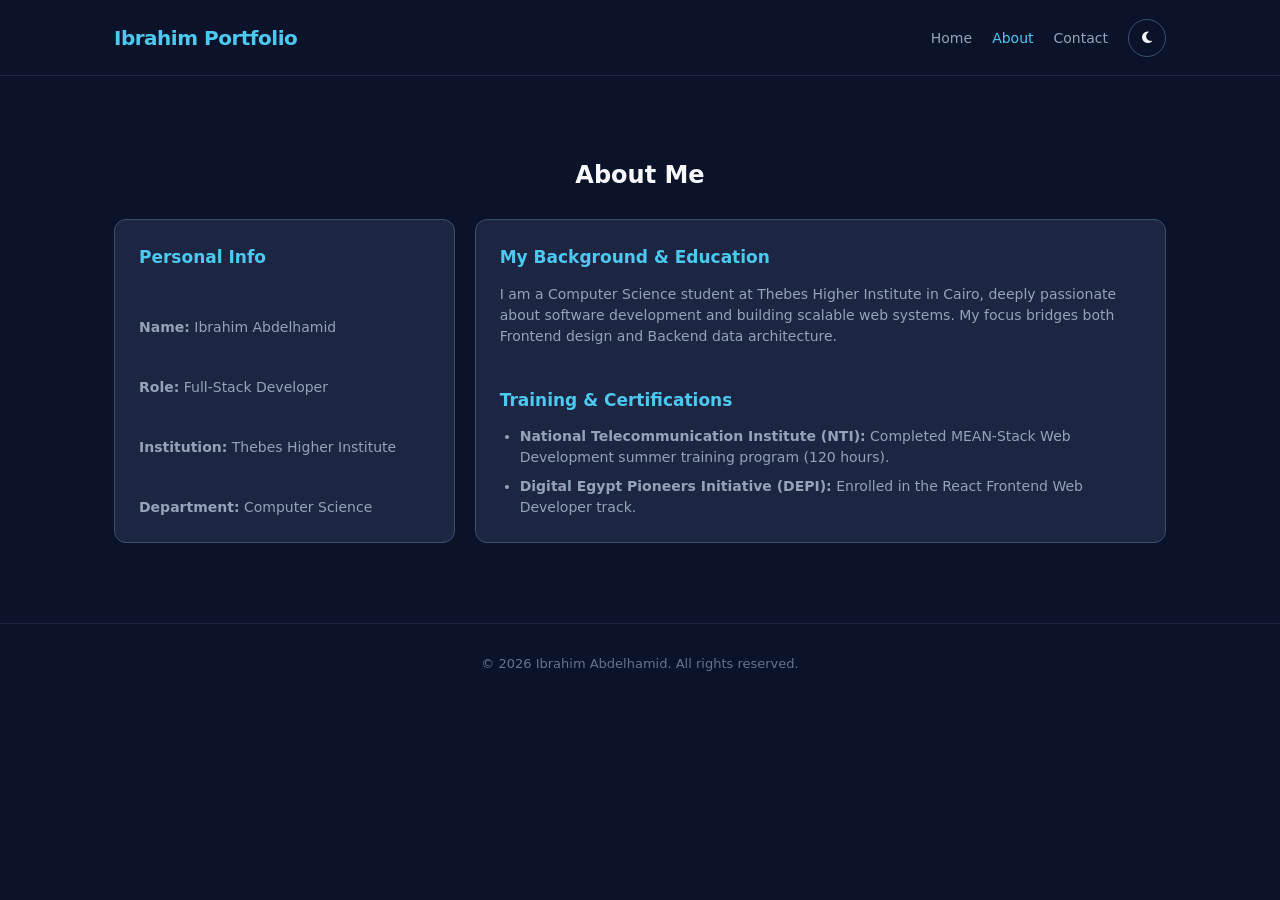
==== about.html @ e058a07c "Add files via upload" ====
<!DOCTYPE html>
<html lang="en" dir="ltr">
<head>
    <meta charset="UTF-8">
    <meta name="viewport" content="width=device-width, initial-scale=1.0">
    <title>About Me | Ibrahim Abdelhamid</title>
    <link rel="stylesheet" href="style.css">
    <!-- FontAwesome for Icons -->
    <link rel="stylesheet" href="https://cdnjs.cloudflare.com/ajax/libs/font-awesome/6.4.0/css/all.min.css">
</head>
<body>

    <!-- Header & Navbar -->
    <header>
        <div class="container nav-container">
            <a href="index.html" class="logo">Ibrahim Portfolio</a>
            <nav>
                <ul style="display: flex; align-items: center; gap: 20px;">
                    <li><a href="index.html">Home</a></li>
                    <li><a href="about.html" class="active">About</a></li>
                    <li><a href="contact.html">Contact</a></li>                    
                    <button id="theme-toggle" class="theme-toggle-btn" title="Toggle Dark/Light Mode">
                        <i id="theme-icon" class="fa-solid fa-moon"></i>
                    </button>
                </ul>
            </nav>
        </div>
    </header>

    <!-- About Content Section -->
    <section class="container" style="padding-top: 80px;">
        <h2 class="section-title">About Me</h2>
        
        <div class="row">
            <!-- Sidebar Info (col-4) -->
            <div class="card col-4">
                <h3 style="margin-bottom: 15px;">Personal Info</h3>
                <p style="margin-bottom: 8px;"><strong>Name:</strong> Ibrahim Abdelhamid</p>
                <p style="margin-bottom: 8px;"><strong>Role:</strong> Full-Stack Developer</p>
                <p style="margin-bottom: 8px;"><strong>Institution:</strong> Thebes Higher Institute</p>
                <p><strong>Department:</strong> Computer Science</p>
            </div>

            <!-- Main Bio & Education (col-8) -->
            <div class="card col-8">
                <h3 style="margin-bottom: 12px;">My Background & Education</h3>
                <p style="margin-bottom: 16px;">
                    I am a Computer Science student at Thebes Higher Institute in Cairo, deeply passionate about software development and building scalable web systems. My focus bridges both Frontend design and Backend data architecture.
                </p>
                
                <h3 style="margin-bottom: 12px; margin-top: 24px;">Training & Certifications</h3>
                <ul style="list-style-type: disc; padding-left: 20px; color: #9ca3af; font-size: 14px; display: flex; flex-direction: column; gap: 8px;">
                    <li><strong>National Telecommunication Institute (NTI):</strong> Completed MEAN-Stack Web Development summer training program (120 hours).</li>
                    <li><strong>Digital Egypt Pioneers Initiative (DEPI):</strong> Enrolled in the React Frontend Web Developer track.</li>
                </ul>
            </div>
        </div>
    </section>

    <!-- Footer -->
    <footer>
        <p>&copy; 2026 Ibrahim Abdelhamid. All rights reserved.</p>
    </footer>

    <!-- Theme Toggle Script -->
    <script>
        const themeToggleBtn = document.getElementById('theme-toggle');
        const themeIcon = document.getElementById('theme-icon');
        const body = document.body;

        if (localStorage.getItem('theme') === 'light') {
            body.classList.add('light-mode');
            themeIcon.classList.replace('fa-moon', 'fa-sun');
        }

        themeToggleBtn.addEventListener('click', () => {
            body.classList.toggle('light-mode');
            if (body.classList.contains('light-mode')) {
                localStorage.setItem('theme', 'light');
                themeIcon.classList.replace('fa-moon', 'fa-sun');
            } else {
                localStorage.setItem('theme', 'dark');
                themeIcon.classList.replace('fa-sun', 'fa-moon');
            }
        });
    </script>
</body>
</html>
---- style.css ----
/* --- Global Styles & Modern Reset --- */
* {
  margin: 0;
  padding: 0;
  box-sizing: border-box;
}

/* استخدام Flexbox على الـ body لضمان إن الفوتر دايمًا في أسفل الشاشة */
html, body {
  height: 100%;
}

body {
  font-family: 'Inter', system-ui, -apple-system, sans-serif;
  background-color: #0b132b; /* درجة Navy احترافية ومريحة جداً للعين */
  color: #f1f5f9;
  line-height: 1.6;
  display: flex;
  flex-direction: column;
}

/* --- Container --- */
.container {
  width: 100%;
  max-width: 1100px;
  margin: 0 auto;
  padding: 0 24px;
}

/* --- Header & Navbar --- */
header {
  background-color: #0b132b;
  border-bottom: 1px solid #1c2541;
  width: 100%;
}

.nav-container {
  display: flex;
  justify-content: space-between;
  align-items: center;
  height: 75px;
}

.logo {
  font-size: 20px;
  font-weight: 700;
  color: #4cc9f0;
  text-decoration: none;
  letter-spacing: -0.5px;
}

nav ul {
  display: flex;
  list-style: none;
  gap: 30px;
}

nav ul li a {
  text-decoration: none;
  color: #94a3b8;
  font-size: 14px;
  font-weight: 500;
  transition: color 0.2s ease;
}

nav ul li a:hover,
nav ul li a.active {
  color: #4cc9f0;
}

/* --- Main Content Wrapper (لإجبار الفوتر ينزل تحت) --- */
main {
  flex: 1;
}

/* --- Hero Section --- */
.hero {
  padding: 70px 24px 50px;
  display: flex;
  flex-direction: column;
  align-items: center;
  text-align: center;
}

.hero-img {
  width: 110px;
  height: 110px;
  border-radius: 50%;
  border: 2px solid #4cc9f0;
  object-fit: cover;
  margin-bottom: 20px;
  box-shadow: 0 0 20px rgba(76, 201, 240, 0.2);
}

.hero h1 {
  font-size: 38px;
  font-weight: 800;
  margin-bottom: 10px;
}

.hero h1 span {
  color: #4cc9f0;
}

.hero p {
  color: #94a3b8;
  font-size: 15px;
  max-width: 550px;
  margin-bottom: 25px;
}

.btn {
  display: inline-block;
  background-color: #4cc9f0;
  color: #0b132b;
  padding: 12px 28px;
  border-radius: 8px;
  text-decoration: none;
  font-weight: 600;
  font-size: 14px;
  transition: all 0.2s ease;
}

.btn:hover {
  background-color: #3fa5c4;
  transform: translateY(-2px);
}

/* --- Flexbox Layout System --- */
.row {
  display: flex;
  flex-wrap: wrap;
  gap: 20px;
}

.col-3 {
  flex: 1 1 calc(25% - 15px);
  min-width: 220px;
}

.col-4 {
  flex: 1 1 calc(33.333% - 14px);
  min-width: 280px;
}

.col-6 {
  flex: 1 1 calc(50% - 10px);
  min-width: 300px;
}

.col-8 {
  flex: 1 1 calc(66.666% - 14px);
  min-width: 300px;
}

/* --- Sections & Cards --- */
section {
  padding: 60px 0;
}

.section-title {
  font-size: 24px;
  font-weight: 700;
  margin-bottom: 25px;
  text-align: center;
  color: #f8fafc;
}

.card {
  background-color: #1c2541; /* لون كروت متناسق جداً مع الخلفية */
  border: 1px solid #3a506b;
  border-radius: 12px;
  padding: 24px;
  transition: all 0.3s ease;
  display: flex;
  flex-direction: column;
  justify-content: space-between;
}

.card:hover {
  border-color: #4cc9f0;
  transform: translateY(-3px);
}

.card h3 {
  color: #4cc9f0;
  font-size: 17px;
  font-weight: 600;
  margin-bottom: 10px;
}

.card p, .card li {
  color: #94a3b8;
  font-size: 14px;
  line-height: 1.5;
}

/* --- Footer (ثابت في الأسفل تماماً) --- */
footer {
  background-color: #0b132b;
  border-top: 1px solid #1c2541;
  text-align: center;
  padding: 30px 0;
  color: #64748b;
  font-size: 13px;
  margin-top: 80px; /* دي المسافة اللي هتوسع وتفصل الكروت عن الفوتر تماماً */
}

/* --- Responsive --- */
@media (max-width: 768px) {
  .col-3, .col-4, .col-6, .col-8 {
    flex: 1 1 100%;
  }
}

/* --- Light Mode Variables & Overrides --- */
body.light-mode {
  background-color: #f8fafc;
  color: #0f172a;
}

body.light-mode header {
  background-color: #ffffff;
  border-bottom-color: #e2e8f0;
}

body.light-mode .logo {
  color: #0284c7;
}

body.light-mode nav ul li a {
  color: #64748b;
}

body.light-mode nav ul li a:hover,
body.light-mode nav ul li a.active {
  color: #0284c7;
}

/* حل مشكلة اختفاء النصوص في الهيرو وباقي الأقسام */
body.light-mode p,
body.light-mode .hero p,
body.light-mode section p {
  color: #475569 !important;
}

body.light-mode h1, 
body.light-mode h2, 
body.light-mode h3,
body.light-mode .section-title {
  color: #0f172a !important;
}

body.light-mode .card {
  background-color: #ffffff;
  border-color: #e2e8f0;
}

body.light-mode .card:hover {
  border-color: #0284c7;
}

body.light-mode .card h3 {
  color: #0284c7 !important;
}

body.light-mode .card p, 
body.light-mode .card li {
  color: #475569 !important;
}

/* تعديل لون الفوتر في الوضع الفاتح */
body.light-mode footer {
  background-color: #ffffff;
  border-top-color: #e2e8f0;
  color: #64748b;
}

/* تنسيق زر التبديل */
.theme-toggle-btn {
  background: transparent;
  border: 1px solid #3a506b;
  color: #f1f5f9;
  width: 38px;
  height: 38px;
  border-radius: 50%;
  cursor: pointer;
  display: flex;
  align-items: center;
  justify-content: center;
  transition: all 0.2s ease;
}

body.light-mode .theme-toggle-btn {
  border-color: #cbd5e1;
  color: #0f172a;
}

.theme-toggle-btn:hover {
  border-color: #4cc9f0;
  color: #4cc9f0;
}

/* --- إصلاح مشاكل الوضع المضيء (Light Mode Fixes) --- */

/* 1. إصلاح خانات الكتابة ورسائل البريد في صفحة التواصل أثناء النهار */
body.light-mode input,
body.light-mode textarea {
  background-color: #f8fafc !important;
  color: #0f172a !important;
  border-color: #cbd5e1 !important;
}

/* 2. إصلاح زرار "Get in Touch" في الصفحة الرئيسية الذي يستعمل كلاس card */
body.light-mode a.card {
  background-color: #f1f5f9 !important;
  color: #0f172a !important;
  border-color: #cbd5e1 !important;
}

body.light-mode a.card:hover {
  border-color: #0284c7 !important;
  color: #0284c7 !important;
}

/* 3. التأكد من ظهور روابط التواصل والايقونات بوضوح في صفحة التواصل بالنهار */
body.light-mode .card a {
  color: #475569 !important;
}

body.light-mode .card a:hover {
  color: #0284c7 !important;
}
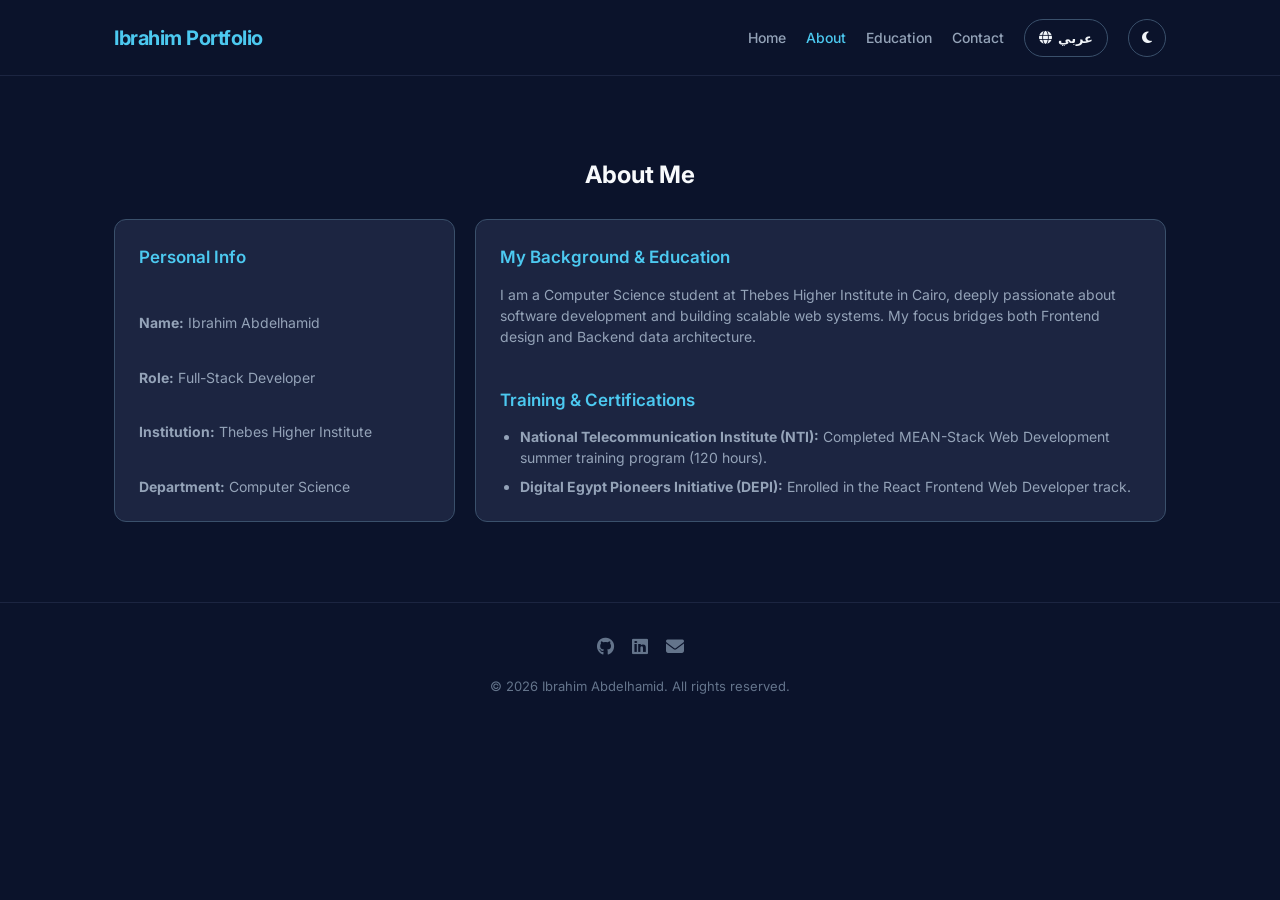
==== commit ffda6a50: "Add files via upload" ====
--- a/about.html
+++ b/about.html
@@ -1,88 +1,88 @@
-<!DOCTYPE html>
-<html lang="en" dir="ltr">
-<head>
-    <meta charset="UTF-8">
-    <meta name="viewport" content="width=device-width, initial-scale=1.0">
-    <title>About Me | Ibrahim Abdelhamid</title>
-    <link rel="stylesheet" href="style.css">
-    <!-- FontAwesome for Icons -->
-    <link rel="stylesheet" href="https://cdnjs.cloudflare.com/ajax/libs/font-awesome/6.4.0/css/all.min.css">
-</head>
-<body>
-
-    <!-- Header & Navbar -->
-    <header>
-        <div class="container nav-container">
-            <a href="index.html" class="logo">Ibrahim Portfolio</a>
-            <nav>
-                <ul style="display: flex; align-items: center; gap: 20px;">
-                    <li><a href="index.html">Home</a></li>
-                    <li><a href="about.html" class="active">About</a></li>
-                    <li><a href="contact.html">Contact</a></li>                    
-                    <button id="theme-toggle" class="theme-toggle-btn" title="Toggle Dark/Light Mode">
-                        <i id="theme-icon" class="fa-solid fa-moon"></i>
-                    </button>
-                </ul>
-            </nav>
-        </div>
-    </header>
-
-    <!-- About Content Section -->
-    <section class="container" style="padding-top: 80px;">
-        <h2 class="section-title">About Me</h2>
-        
-        <div class="row">
-            <!-- Sidebar Info (col-4) -->
-            <div class="card col-4">
-                <h3 style="margin-bottom: 15px;">Personal Info</h3>
-                <p style="margin-bottom: 8px;"><strong>Name:</strong> Ibrahim Abdelhamid</p>
-                <p style="margin-bottom: 8px;"><strong>Role:</strong> Full-Stack Developer</p>
-                <p style="margin-bottom: 8px;"><strong>Institution:</strong> Thebes Higher Institute</p>
-                <p><strong>Department:</strong> Computer Science</p>
-            </div>
-
-            <!-- Main Bio & Education (col-8) -->
-            <div class="card col-8">
-                <h3 style="margin-bottom: 12px;">My Background & Education</h3>
-                <p style="margin-bottom: 16px;">
-                    I am a Computer Science student at Thebes Higher Institute in Cairo, deeply passionate about software development and building scalable web systems. My focus bridges both Frontend design and Backend data architecture.
-                </p>
-                
-                <h3 style="margin-bottom: 12px; margin-top: 24px;">Training & Certifications</h3>
-                <ul style="list-style-type: disc; padding-left: 20px; color: #9ca3af; font-size: 14px; display: flex; flex-direction: column; gap: 8px;">
-                    <li><strong>National Telecommunication Institute (NTI):</strong> Completed MEAN-Stack Web Development summer training program (120 hours).</li>
-                    <li><strong>Digital Egypt Pioneers Initiative (DEPI):</strong> Enrolled in the React Frontend Web Developer track.</li>
-                </ul>
-            </div>
-        </div>
-    </section>
-
-    <!-- Footer -->
-    <footer>
-        <p>&copy; 2026 Ibrahim Abdelhamid. All rights reserved.</p>
-    </footer>
-
-    <!-- Theme Toggle Script -->
-    <script>
-        const themeToggleBtn = document.getElementById('theme-toggle');
-        const themeIcon = document.getElementById('theme-icon');
-        const body = document.body;
-
-        if (localStorage.getItem('theme') === 'light') {
-            body.classList.add('light-mode');
-            themeIcon.classList.replace('fa-moon', 'fa-sun');
-        }
-
-        themeToggleBtn.addEventListener('click', () => {
-            body.classList.toggle('light-mode');
-            if (body.classList.contains('light-mode')) {
-                localStorage.setItem('theme', 'light');
-                themeIcon.classList.replace('fa-moon', 'fa-sun');
-            } else {
-                localStorage.setItem('theme', 'dark');
-                themeIcon.classList.replace('fa-sun', 'fa-moon');
-            }
-        });
-    </script>
-</body>
+<!DOCTYPE html>
+<html lang="en" dir="ltr">
+<head>
+    <meta charset="UTF-8">
+    <meta name="viewport" content="width=device-width, initial-scale=1.0">
+    <title>About Me | Ibrahim Abdelhamid</title>
+    <meta name="description" content="Learn more about Ibrahim Abdelhamid's background, education, and technical training in full-stack web development.">
+    <link rel="icon" type="image/svg+xml" href="image/favicon.svg">
+    <link rel="preconnect" href="https://fonts.googleapis.com">
+    <link rel="preconnect" href="https://fonts.gstatic.com" crossorigin>
+    <link href="https://fonts.googleapis.com/css2?family=Inter:wght@400;500;600;700;800&family=Cairo:wght@400;500;600;700;800&display=swap" rel="stylesheet">
+    <link rel="stylesheet" href="style.css">
+    <!-- FontAwesome for Icons -->
+    <link rel="stylesheet" href="https://cdnjs.cloudflare.com/ajax/libs/font-awesome/6.4.0/css/all.min.css">
+</head>
+<body>
+
+    <!-- Header & Navbar -->
+    <header>
+        <div class="container nav-container">
+            <a href="index.html" class="logo">Ibrahim Portfolio</a>
+            <nav>
+                <ul style="display: flex; align-items: center; gap: 20px;">
+                    <li><a href="index.html" data-i18n="nav.home">Home</a></li>
+                    <li><a href="about.html" class="active" data-i18n="nav.about">About</a></li>
+                    <li><a href="education.html" data-i18n="nav.education">Education</a></li>
+                    <li><a href="contact.html" data-i18n="nav.contact">Contact</a></li>
+                    <li>
+                        <button id="lang-toggle" class="lang-toggle-btn" title="Switch Language / تبديل اللغة" aria-label="Switch Language">
+                            <i class="fa-solid fa-globe"></i>
+                            <span id="lang-label">عربي</span>
+                        </button>
+                    </li>
+                    <li>
+                        <button id="theme-toggle" class="theme-toggle-btn" title="Toggle Dark/Light Mode" aria-label="Toggle Dark/Light Mode">
+                            <i id="theme-icon" class="fa-solid fa-moon"></i>
+                        </button>
+                    </li>
+                </ul>
+            </nav>
+        </div>
+    </header>
+
+    <!-- About Content Section -->
+    <section class="container" style="padding-top: 80px;">
+        <h2 class="section-title" data-i18n="about.title">About Me</h2>
+        
+        <div class="row">
+            <!-- Sidebar Info (col-4) -->
+            <div class="card col-4">
+                <h3 style="margin-bottom: 15px;" data-i18n="about.personalInfoTitle">Personal Info</h3>
+                <p style="margin-bottom: 8px;"><strong data-i18n="about.nameLabel">Name:</strong> <span data-i18n="about.nameValue">Ibrahim Abdelhamid</span></p>
+                <p style="margin-bottom: 8px;"><strong data-i18n="about.roleLabel">Role:</strong> <span data-i18n="about.roleValue">Full-Stack Developer</span></p>
+                <p style="margin-bottom: 8px;"><strong data-i18n="about.institutionLabel">Institution:</strong> <span data-i18n="about.institutionValue">Thebes Higher Institute</span></p>
+                <p><strong data-i18n="about.departmentLabel">Department:</strong> <span data-i18n="about.departmentValue">Computer Science</span></p>
+            </div>
+
+            <!-- Main Bio & Education (col-8) -->
+            <div class="card col-8">
+                <h3 style="margin-bottom: 12px;" data-i18n="about.backgroundTitle">My Background & Education</h3>
+                <p style="margin-bottom: 16px;" data-i18n="about.backgroundText">
+                    I am a Computer Science student at Thebes Higher Institute in Cairo, deeply passionate about software development and building scalable web systems. My focus bridges both Frontend design and Backend data architecture.
+                </p>
+                
+                <h3 style="margin-bottom: 12px; margin-top: 24px;" data-i18n="about.certsTitle">Training & Certifications</h3>
+                <ul style="list-style-type: disc; padding-inline-start: 20px; color: #9ca3af; font-size: 14px; display: flex; flex-direction: column; gap: 8px;">
+                    <li><strong data-i18n="about.certsItem1Strong">National Telecommunication Institute (NTI):</strong> <span data-i18n="about.certsItem1Text">Completed MEAN-Stack Web Development summer training program (120 hours).</span></li>
+                    <li><strong data-i18n="about.certsItem2Strong">Digital Egypt Pioneers Initiative (DEPI):</strong> <span data-i18n="about.certsItem2Text">Enrolled in the React Frontend Web Developer track.</span></li>
+                </ul>
+            </div>
+        </div>
+    </section>
+
+    <!-- Footer -->
+    <footer>
+        <div class="footer-socials">
+            <a href="https://github.com/ibrahim3bdelhamid" target="_blank" aria-label="GitHub"><i class="fa-brands fa-github"></i></a>
+            <a href="https://www.linkedin.com/in/ibrahim3bdelhamid" target="_blank" aria-label="LinkedIn"><i class="fa-brands fa-linkedin"></i></a>
+            <a href="mailto:ibrahimsaif465@gmail.com" aria-label="Email"><i class="fa-solid fa-envelope"></i></a>
+        </div>
+        <p data-i18n="footer.rights">&copy; 2026 Ibrahim Abdelhamid. All rights reserved.</p>
+    </footer>
+
+    <!-- Shared Scripts -->
+    <script src="js/theme.js"></script>
+    <script src="js/lang.js"></script>
+</body>
 </html>
--- a/style.css
+++ b/style.css
@@ -71,6 +71,7 @@
 /* --- Main Content Wrapper (لإجبار الفوتر ينزل تحت) --- */
 main {
   flex: 1;
+  padding-top: 40px;
 }
 
 /* --- Hero Section --- */
@@ -98,7 +99,7 @@
   margin-bottom: 10px;
 }
 
-.hero h1 span {
+.hero h1 .highlight {
   color: #4cc9f0;
 }
 
@@ -330,4 +331,243 @@
 
 body.light-mode .card a:hover {
   color: #0284c7 !important;
+}
+
+/* --- Project Showcase Card --- */
+.project-card {
+  display: flex;
+  flex-wrap: wrap;
+  background-color: #1c2541;
+  border: 1px solid #3a506b;
+  border-radius: 12px;
+  overflow: hidden;
+  margin-bottom: 25px;
+  transition: all 0.3s ease;
+}
+
+.project-card:hover {
+  border-color: #4cc9f0;
+  transform: translateY(-3px);
+}
+
+.project-image {
+  flex: 1 1 340px;
+  min-height: 230px;
+  overflow: hidden;
+  background-color: #0b132b;
+}
+
+.project-image img {
+  width: 100%;
+  height: 100%;
+  object-fit: cover;
+  display: block;
+  transition: transform 0.4s ease;
+}
+
+.project-card:hover .project-image img {
+  transform: scale(1.06);
+}
+
+.project-content {
+  flex: 1 1 320px;
+  padding: 30px;
+  display: flex;
+  flex-direction: column;
+  justify-content: center;
+}
+
+.project-content h3 {
+  color: #4cc9f0;
+  font-size: 20px;
+  font-weight: 700;
+  margin-bottom: 10px;
+}
+
+.project-content p {
+  color: #94a3b8;
+  font-size: 14px;
+  line-height: 1.6;
+  margin-bottom: 16px;
+}
+
+.project-tags {
+  display: flex;
+  flex-wrap: wrap;
+  gap: 8px;
+  margin-bottom: 18px;
+}
+
+.project-tags span {
+  background-color: #0b132b;
+  color: #4cc9f0;
+  font-size: 12px;
+  font-weight: 600;
+  padding: 4px 10px;
+  border-radius: 6px;
+  border: 1px solid #3a506b;
+}
+
+.project-link {
+  color: #4cc9f0;
+  text-decoration: none;
+  font-size: 13px;
+  font-weight: 700;
+}
+
+.project-link:hover {
+  text-decoration: underline;
+}
+
+.project-card.coming-soon {
+  align-items: center;
+  justify-content: center;
+  text-align: center;
+  min-height: 200px;
+  color: #64748b;
+}
+
+.project-card.coming-soon i {
+  font-size: 28px;
+  color: #3a506b;
+  margin-bottom: 12px;
+  display: block;
+}
+
+body.light-mode .project-card {
+  background-color: #ffffff;
+  border-color: #e2e8f0;
+}
+
+body.light-mode .project-tags span {
+  background-color: #f1f5f9;
+  border-color: #cbd5e1;
+}
+
+body.light-mode .project-card.coming-soon {
+  color: #94a3b8;
+}
+
+/* --- Language Toggle (Arabic / English) --- */
+body.lang-ar {
+  font-family: 'Cairo', system-ui, -apple-system, sans-serif;
+}
+
+.lang-toggle-btn {
+  background: transparent;
+  border: 1px solid #3a506b;
+  color: #f1f5f9;
+  padding: 0 14px;
+  height: 38px;
+  border-radius: 19px;
+  cursor: pointer;
+  display: flex;
+  align-items: center;
+  justify-content: center;
+  gap: 6px;
+  font-size: 13px;
+  font-weight: 600;
+  font-family: inherit;
+  transition: all 0.2s ease;
+}
+
+.lang-toggle-btn i {
+  font-size: 13px;
+}
+
+body.light-mode .lang-toggle-btn {
+  border-color: #cbd5e1;
+  color: #0f172a;
+}
+
+.lang-toggle-btn:hover {
+  border-color: #4cc9f0;
+  color: #4cc9f0;
+}
+
+/* --- Footer Social Icons --- */
+.footer-socials {
+  display: flex;
+  justify-content: center;
+  gap: 18px;
+  margin-bottom: 14px;
+}
+
+.footer-socials a {
+  color: #64748b;
+  font-size: 18px;
+  transition: color 0.2s ease, transform 0.2s ease;
+}
+
+.footer-socials a:hover {
+  color: #4cc9f0;
+  transform: translateY(-2px);
+}
+
+body.light-mode .footer-socials a {
+  color: #64748b;
+}
+
+body.light-mode .footer-socials a:hover {
+  color: #0284c7;
+}
+
+/* --- Horizontal Education / Timeline Card --- */
+.edu-card {
+  display: flex !important;
+  align-items: center;
+  gap: 30px;
+  background-color: #1c2541;
+  border: 1px solid #3a506b;
+  border-radius: 12px;
+  padding: 30px;
+  margin-bottom: 25px;
+}
+
+.edu-left {
+  display: flex;
+  flex-direction: column;
+  align-items: center;
+  text-align: center;
+  min-width: 130px;
+}
+
+.edu-logo {
+  width: 75px;
+  height: 75px;
+  border-radius: 50%;
+  background-color: #0b132b;
+  border: 2px solid #4cc9f0;
+  display: flex;
+  align-items: center;
+  justify-content: center;
+  font-size: 26px;
+  color: #4cc9f0;
+  margin-bottom: 10px;
+}
+
+.edu-date {
+  font-size: 13px;
+  color: #94a3b8;
+  font-weight: 600;
+}
+
+.edu-right h3 {
+  color: #f1f5f9;
+  font-size: 20px;
+  font-weight: 700;
+  margin-bottom: 4px;
+}
+
+.edu-subtitle {
+  color: #4cc9f0;
+  font-size: 15px;
+  font-weight: 600;
+  margin-bottom: 12px;
+}
+
+.edu-desc {
+  color: #94a3b8;
+  font-size: 14px;
+  line-height: 1.6;
 }
